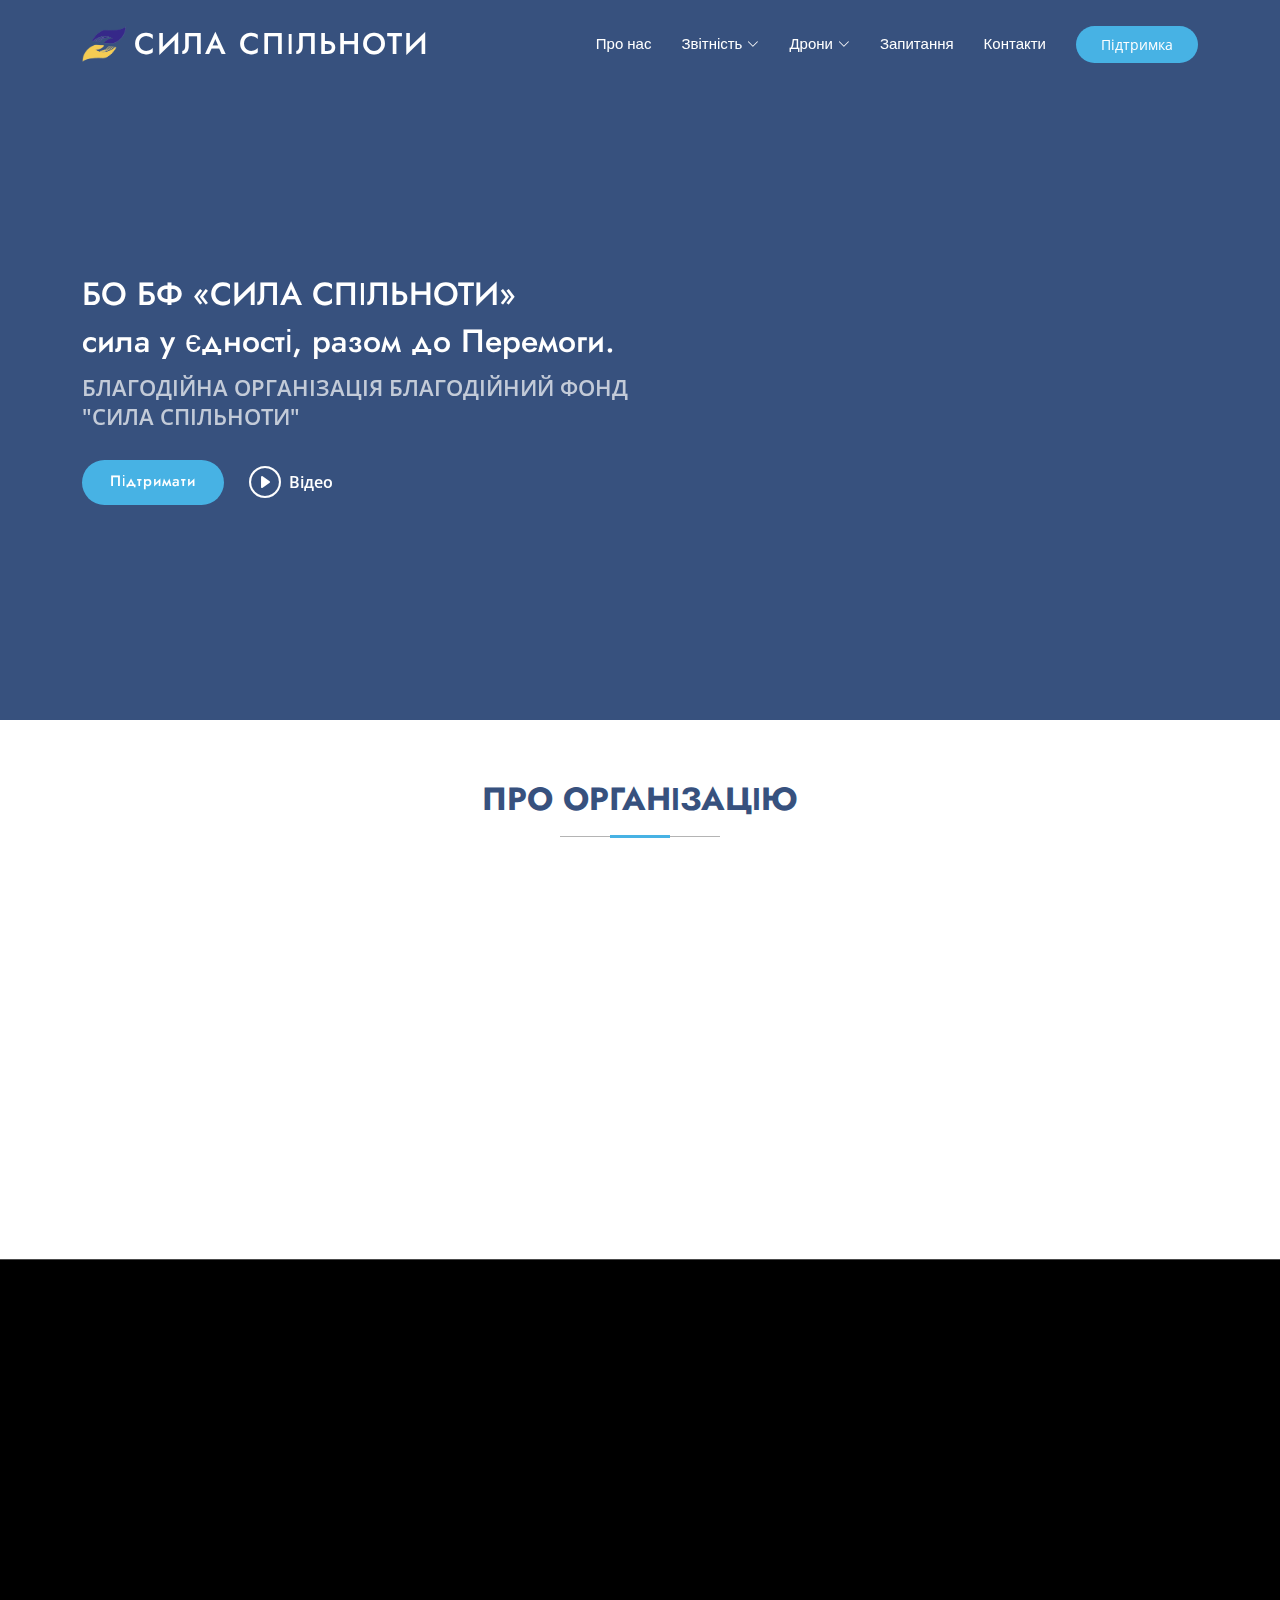
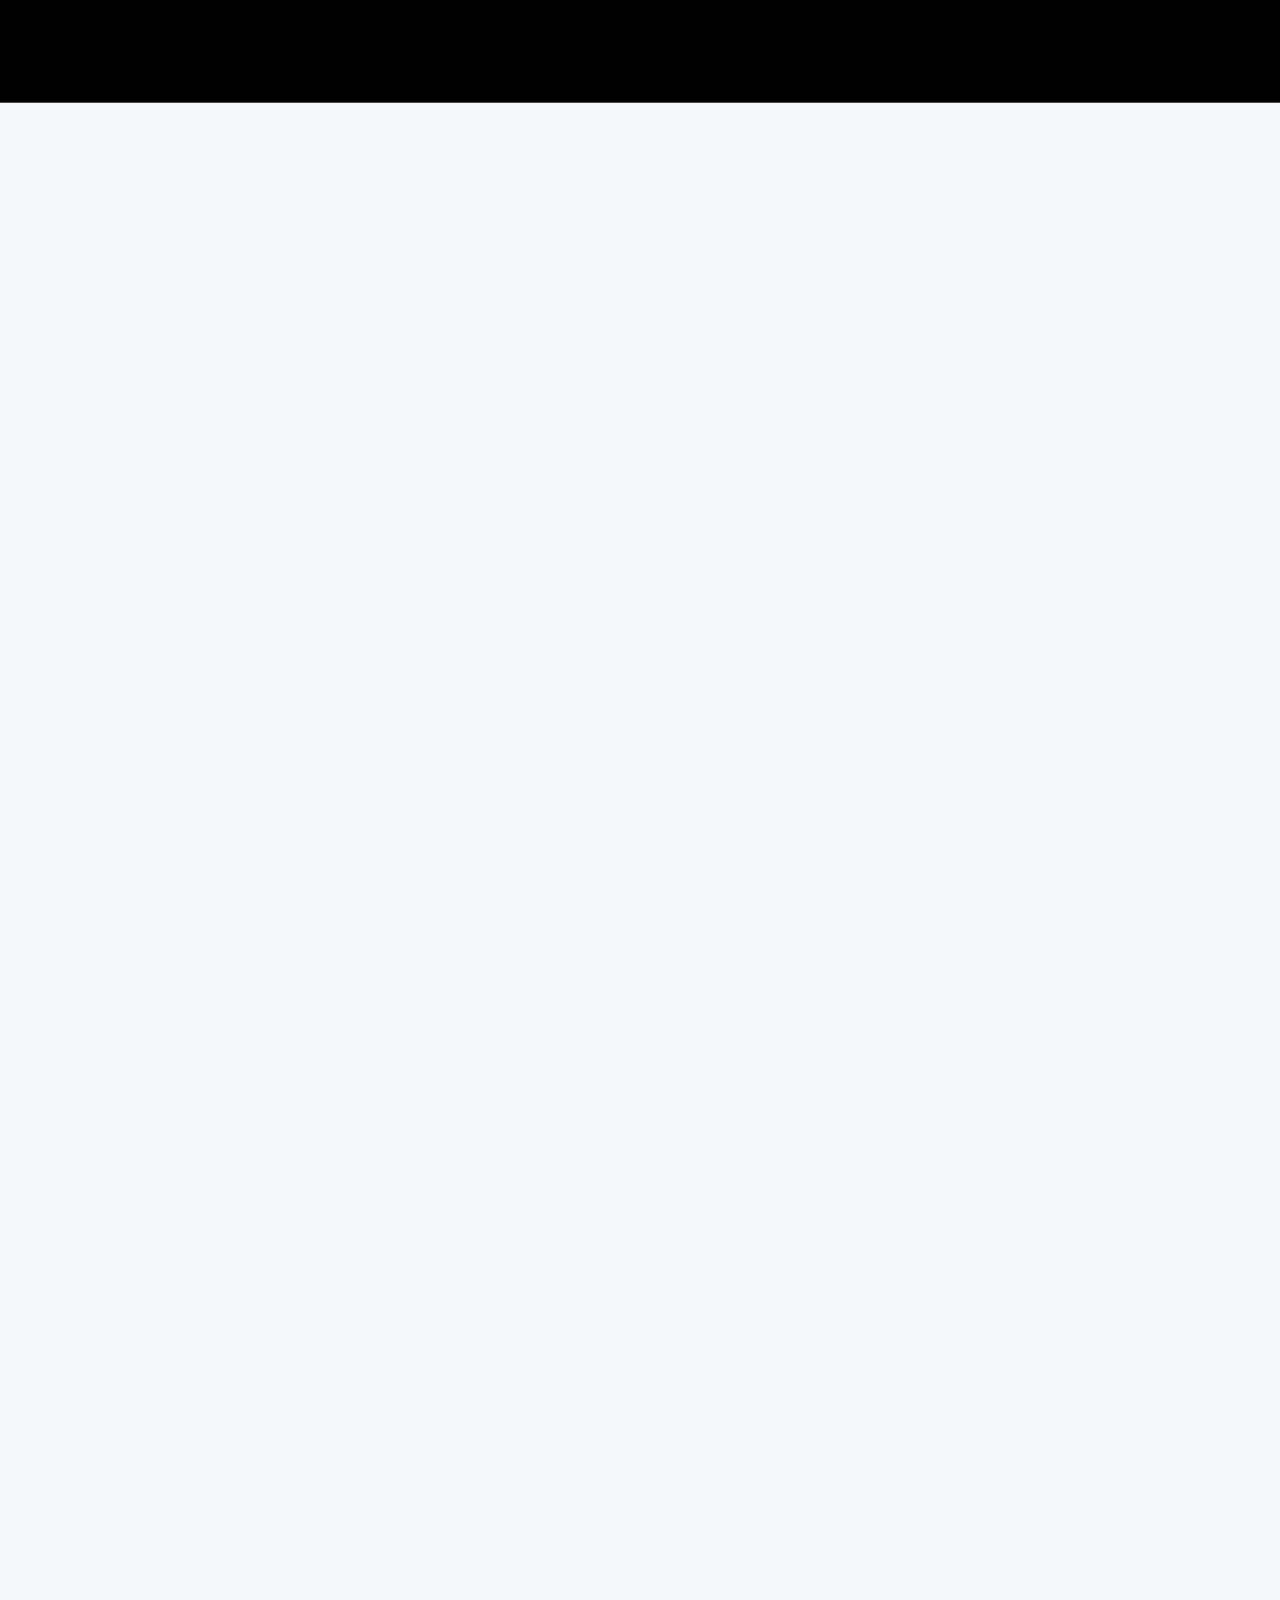
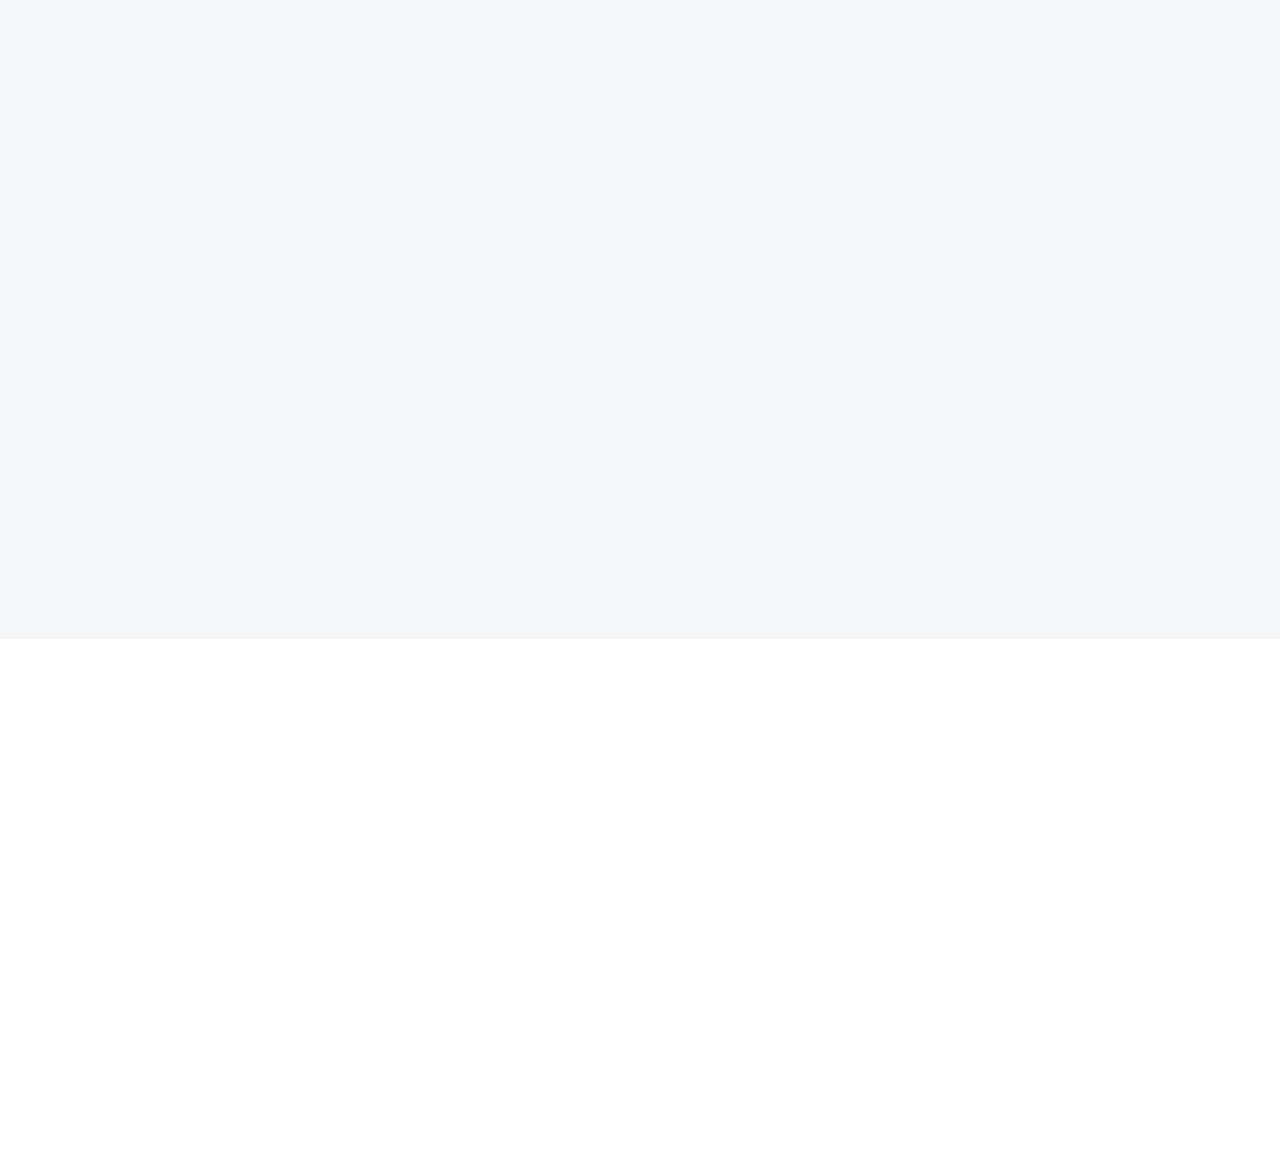
==== index.html @ bed03870 "drone pages" ====
<!DOCTYPE html>
<html lang="en">

<head>
    <meta charset="utf-8">
    <meta content="width=device-width, initial-scale=1.0" name="viewport">
    <title>СИЛА СПІЛЬНОТИ</title>

    <!-- Fonts -->
    <link href="https://fonts.googleapis.com" rel="preconnect">
    <link href="https://fonts.gstatic.com" rel="preconnect" crossorigin>
    <link
        href="https://fonts.googleapis.com/css2?family=Open+Sans:ital,wght@0,300;0,400;0,500;0,600;0,700;0,800;1,300;1,400;1,500;1,600;1,700;1,800&family=Poppins:ital,wght@0,100;0,200;0,300;0,400;0,500;0,600;0,700;0,800;0,900;1,100;1,200;1,300;1,400;1,500;1,600;1,700;1,800;1,900&family=Jost:ital,wght@0,100;0,200;0,300;0,400;0,500;0,600;0,700;0,800;0,900;1,100;1,200;1,300;1,400;1,500;1,600;1,700;1,800;1,900&display=swap"
        rel="stylesheet">

    <!-- Vendor CSS Files -->
    <link href="assets/vendor/bootstrap/css/bootstrap.min.css" rel="stylesheet">
    <link href="assets/vendor/bootstrap-icons/bootstrap-icons.css" rel="stylesheet">
    <link href="assets/vendor/aos/aos.css" rel="stylesheet">
    <link href="assets/vendor/glightbox/css/glightbox.min.css" rel="stylesheet">
    <link href="assets/vendor/swiper/swiper-bundle.min.css" rel="stylesheet">

    <!-- Main CSS File -->
    <link href="assets/css/main.css" rel="stylesheet">
</head>



<body class="index-page">

    <header id="header" class="header d-flex align-items-center fixed-top">
        <div class="container-fluid container-xl position-relative d-flex align-items-center">

            <a href="index.html" class="logo d-flex align-items-center me-auto">
                <img src="assets/img/logo2.png" alt="">
                <h1 class="sitename">СИЛА СПІЛЬНОТИ</h1>
            </a>

            <!-- Main menu -->
            <nav id="navmenu" class="navmenu">
                <ul>
                    <li><a href="/#about">Про нас</a></li>
                    <li class="dropdown"><a href="#"><span>Звітність</span> <i
                                class="bi bi-chevron-down toggle-dropdown"></i></a>
                        <ul>
                            <li><a href="/#report">Звіти</a></li>
                            <li><a href="/">Відгуки</a></li>
                            <li><a href="/">Новини</a></li>
                        </ul>
                    </li>
                    <li class="dropdown"><a href=""><span>Дрони</span> <i
                                class="bi bi-chevron-down toggle-dropdown"></i></a>
                        <ul>
                            <li><a href="/#products">Дрони</a></li>
                            <li><a href="/#services">Додаткові опції</a></li>
                            <li><a href="/">Розробки</a></li>
                            <li><a href="/">Компоненти</a></li>
                        </ul>
                    </li>
                    <li><a href="#faq-2">Запитання</a></li>
                    <li><a href="#contact">Контакти</a></li>
                </ul>
                <i class="mobile-nav-toggle d-xl-none bi bi-list"></i>
            </nav>

            <a class="btn-getstarted" href="/">Підтримка</a>
        </div>
    </header>

    <!-- Hero Section -->
    <section id="hero" class="hero section">

        <div class="container">
            <div class="row gy-4">
                <div class="col-lg-6 order-2 order-lg-1 d-flex flex-column justify-content-center" data-aos="zoom-out">
                    <h2>БО БФ «СИЛА СПІЛЬНОТИ» </h2>
                    <h2> сила у єдності, разом до Перемоги.</h2>
                    <p>БЛАГОДІЙНА ОРГАНІЗАЦІЯ БЛАГОДІЙНИЙ ФОНД "СИЛА СПІЛЬНОТИ"</p>
                    <div class="d-flex">
                        <a href="#about" class="btn-get-started">Підтримати</a>
                        <a href="https://www.youtube.com/watch?v=LXb3EKWsInQ"
                            class="glightbox btn-watch-video d-flex align-items-center"><i
                                class="bi bi-play-circle"></i><span>Відео</span></a>
                    </div>
                </div>
                <div class="col-lg-6 order-1 order-lg-2 hero-img" data-aos="zoom-out" data-aos-delay="200">
                    <img src="assets/img/drone-hero.png" class="img-fluid animated" alt="">
                </div>
            </div>
        </div>

    </section><!-- /Hero Section -->

    <!-- About Section -->
    <section id="about" class="about section">

        <!-- Section Title -->
        <div class="container section-title" data-aos="fade-up">
            <h2>Про Організацію</h2>
        </div><!-- End Section Title -->

        <div class="container">

            <div class="row gy-4">

                <div class="col-lg-6 content" data-aos="fade-up" data-aos-delay="100">
                    <p>
                        БЛАГОДІЙНА ОРГАНІЗАЦІЯ БЛАГОДІЙНИЙ ФОНД "СИЛА СПІЛЬНОТИ" заснований з метою
                        надання допомоги Збройним Силам України, іншим військовим формуванням,
                        правоохоронним (спеціальним) органам, органам цивільного захисту, добровольчим
                        формуванням територіальних громад, іншим особам, які забезпечують національну
                        безпеку і оборону, відсіч і стримування збройної агресії.
                    </p>
                    <ul>
                        <li><i class="bi bi-check2-circle"></i> <span>Сучасне та перевірене оснащення.</span></li>
                        <li><i class="bi bi-check2-circle"></i> <span>Нові розробки з урахуванням побажань
                                користувачів.</span></li>
                        <li><i class="bi bi-check2-circle"></i> <span>Підтримка в налаштуванні та супровід
                                продуктів.</span></li>
                    </ul>
                </div>

                <div class="col-lg-6" data-aos="fade-up" data-aos-delay="200">
                    <p>Місія фонду полягає в тому, щоб надавати необхідну підтримку воїнам
                        Збройних Сил України, забезпечувати військових дронами та іншим необхідним
                        обладнанням для створення переваги над окупантами та збереження життів наших воїнів,
                        адже саме FPV-дрони допомагають нашим військовим здійснювати розвідувальні дії,
                        коригувати артилерію та знищувати ворожу техніку. В сучасних реаліях у військових
                        є гостра потреба у FPV дронах-камікадзе із хорошою вантажопідйомністю та
                        стабільною передачею відеосигналу та сигналу керування. </p>
                    <a href="/documents.html" class="read-more"><span>Дізнатись більше</span><i class="bi bi-arrow-right"></i></a>
                </div>

            </div>

        </div>

    </section><!-- /About Section -->

    <!-- Call To Action Section -->
    <section id="report" class="call-to-action section">
        <img src="assets/img/report-bg.jpg" alt="">

        <div class="container">
            <div class="row" data-aos="zoom-in" data-aos-delay="100">
                <div class="col-xl-9 text-center text-xl-start">
                    <h3>Звітність по діяльності </h3>
                    <p>Передано <strong>540</strong> дронів типу 7дюймів</p>
                    <p>Передано <strong>100</strong> дронів типу 8дюймів</p>
                    <p>Передано <strong>50</strong> дронів типу 10дюймів</p>

                    <h3>Виробнича потужність: <strong>1000</strong> дронів на місяць </h3>
                </div>
                <div class="col-xl-3 cta-btn-container text-center">
                    <a class="cta-btn align-middle" href="/">Долучитися</a>
                </div>
            </div>

        </div>

    </section><!-- /Call To Action Section -->

    <!-- Pricing Section -->
    <section id="products" class="pricing section">

        <!-- Section Title -->
        <div class="container section-title" data-aos="fade-up">
            <h2>Продукти</h2>
            <h3>Дрони камікадзе</h3>
        </div><!-- End Section Title -->

        <div class="container">

            <div class="row gy-4">

                <div class="col-lg-4" data-aos="zoom-in" data-aos-delay="100">
                    <div class="pricing-item">
                        <h3>Камік7</h3>
                        <img src="assets/img/drone/drone1.png" class="img-fluid animated" alt="">
                        <ul>
                            <li><i class="bi bi-check"></i> <span>1.4кг корисного навантаження</span></li>
                        </ul>
                        <a href="7inch.html" class="buy-btn">Детальніше</a>
                    </div>
                </div><!-- End Pricing Item -->

                <div class="col-lg-4" data-aos="zoom-in" data-aos-delay="200">
                    <div class="pricing-item">
                        <h3>Камік8</h3>
                        <img src="assets/img/drone/drone2.png" class="img-fluid animated" alt="">
                        <ul>
                            <li><i class="bi bi-check"></i> <span>2кг корисного навантаження</span></li>
                        </ul>
                        <a href="#" class="buy-btn">Детальніше</a>
                    </div>
                </div><!-- End Pricing Item -->

                <div class="col-lg-4" data-aos="zoom-in" data-aos-delay="300">
                    <div class="pricing-item">
                        <h3>Камік10</h3>
                        <img src="assets/img/drone/drone1.png" class="img-fluid animated" alt="">
                        <ul>
                            <li><i class="bi bi-check"></i> <span>2.4кг корисного навантаження</span></li>
                        </ul>
                        <a href="10inch.html" class="buy-btn">Детальніше</a>
                    </div>
                </div><!-- End Pricing Item -->

            </div>

        </div>

    </section><!-- /Pricing Section -->

    <!-- Services Section -->
    <section id="services" class="services section">

        <!-- Section Title -->
        <div class="container section-title" data-aos="fade-up">
            <h2>Додаткові опції</h2>
            <p>Гнучка доукомплектація продуктів </p>
        </div><!-- End Section Title -->

        <div class="container">

            <div class="row gy-4">

                <div class="col-xl-3 col-md-6 d-flex" data-aos="fade-up" data-aos-delay="100">
                    <div class="service-item position-relative">
                        <div class="icon"><i class="bi bi-activity icon"></i></div>
                        <h4>
                            <p>Змінна частота передавача</p>
                        </h4>
                        <p>Прошивка передавачів керування для роботи в нестандартному діапазоні частот.</p>
                    </div>
                </div><!-- End Service Item -->

                <div class="col-xl-3 col-md-6 d-flex" data-aos="fade-up" data-aos-delay="200">
                    <div class="service-item position-relative">
                        <div class="icon"><i class="bi bi-crosshair icon"></i></div>
                        <h4>
                            <p>Автоматичне донаведення до цілі</p>
                        </h4>
                        <p>Доукомплектація будь-якого дрона додатковими платами обробки відео та керування з алгоритмом
                            дольоту.</p>
                    </div>
                </div><!-- End Service Item -->

                <div class="col-xl-3 col-md-6 d-flex" data-aos="fade-up" data-aos-delay="300">
                    <div class="service-item position-relative">
                        <div class="icon"><i class="bi bi-plug icon"></i></div>
                        <h4>
                            <p>Швидка система кріплення </p>
                        </h4>
                        <p>Виконані з 3D друку кріплення на дрон та вантаж, що швидко з'єднуються між собою.</p>
                    </div>
                </div><!-- End Service Item -->

                <div class="col-xl-3 col-md-6 d-flex" data-aos="fade-up" data-aos-delay="400">
                    <div class="service-item position-relative">
                        <div class="icon"><i class="bi bi-broadcast icon"></i></div>
                        <h4>
                            <p>Сертифікована плата для детонації</p>
                        </h4>
                        <p>Плата перевіреного виробника, що сумісна з дроном. Підтримує як дистанційний, так і
                            інерційний варіанти активації.</p>
                    </div>
                </div><!-- End Service Item -->

            </div>

        </div>

    </section><!-- /Services Section -->


    <!-- Faq 2 Section -->
    <section id="faq-2" class="faq-2 section">

        <!-- Section Title -->
        <div class="container section-title" data-aos="fade-up">
            <h2>Часті запитання</h2>

        </div><!-- End Section Title -->

        <div class="container">

            <div class="row justify-content-center">

                <div class="col-lg-10">

                    <div class="faq-container">

                        <div class="faq-item faq-active" data-aos="fade-up" data-aos-delay="200">
                            <i class="faq-icon bi bi-question-circle"></i>
                            <h3>Як працює фонд?</h3>
                            <div class="faq-content">
                                <p>Feugiat pretium nibh ipsum consequat. Tempus iaculis urna id volutpat lacus laoreet
                                    non curabitur gravida. Venenatis lectus magna fringilla urna porttitor rhoncus dolor
                                    purus non.</p>
                            </div>
                            <i class="faq-toggle bi bi-chevron-right"></i>
                        </div><!-- End Faq item-->

                        <div class="faq-item" data-aos="fade-up" data-aos-delay="300">
                            <i class="faq-icon bi bi-question-circle"></i>
                            <h3>Як вироби потрапляють в підрозділи?</h3>
                            <div class="faq-content">
                                <p>Dolor sit amet consectetur adipiscing elit pellentesque habitant morbi. Id interdum
                                    velit laoreet id donec ultrices. Fringilla phasellus faucibus scelerisque eleifend
                                    donec pretium. Est pellentesque elit ullamcorper dignissim. Mauris ultrices eros in
                                    cursus turpis massa tincidunt dui.</p>
                            </div>
                            <i class="faq-toggle bi bi-chevron-right"></i>
                        </div><!-- End Faq item-->

                        <div class="faq-item" data-aos="fade-up" data-aos-delay="400">
                            <i class="faq-icon bi bi-question-circle"></i>
                            <h3>Як стати партнером?</h3>
                            <div class="faq-content">
                                <p>Eleifend mi in nulla posuere sollicitudin aliquam ultrices sagittis orci. Faucibus
                                    pulvinar elementum integer enim. Sem nulla pharetra diam sit amet nisl suscipit.
                                    Rutrum tellus pellentesque eu tincidunt. Lectus urna duis convallis convallis
                                    tellus. Urna molestie at elementum eu facilisis sed odio morbi quis</p>
                            </div>
                            <i class="faq-toggle bi bi-chevron-right"></i>
                        </div><!-- End Faq item-->

                        <div class="faq-item" data-aos="fade-up" data-aos-delay="500">
                            <i class="faq-icon bi bi-question-circle"></i>
                            <h3>Які виробничі потужності?</h3>
                            <div class="faq-content">
                                <p>Dolor sit amet consectetur adipiscing elit pellentesque habitant morbi. Id interdum
                                    velit laoreet id donec ultrices. Fringilla phasellus faucibus scelerisque eleifend
                                    donec pretium. Est pellentesque elit ullamcorper dignissim. Mauris ultrices eros in
                                    cursus turpis massa tincidunt dui.</p>
                            </div>
                            <i class="faq-toggle bi bi-chevron-right"></i>
                        </div><!-- End Faq item-->



                    </div>

                </div>

            </div>

        </div>

    </section><!-- /Faq 2 Section -->

    <!-- Contact Section -->
    <section id="contact" class="contact section">

        <!-- Section Title -->
        <div class="container section-title" data-aos="fade-up">
            <h2>Контакти</h2>
            <h5>Для зв'язку зручним для вас способом</h5>
        </div><!-- End Section Title -->

        <div class="container" data-aos="fade-up" data-aos-delay="100">

            <div class="row gy-4">

                <div class="col-lg-5">
                    <div class="info-wrap">
                        <div class="info-item d-flex" data-aos="fade-up" data-aos-delay="300">
                            <i class="bi bi-telephone flex-shrink-0"></i>
                            <div>
                                <h3>Контактний телефон</h3>
                                <p>+1 5589 55488 55</p>
                            </div>
                        </div><!-- End Info Item -->

                        <div class="info-item d-flex" data-aos="fade-up" data-aos-delay="400">
                            <i class="bi bi-envelope flex-shrink-0"></i>
                            <div>
                                <h3>Електронна пошта</h3>
                                <p>info@example.com</p>
                            </div>
                        </div><!-- End Info Item -->
                    </div>
                </div>

                <div class="col-lg-7">
                    <div class="info-wrap">
                        <h4>В соц мережах</h4>
                        <p>Більше новин тут:</p>
                        <div class="social-links d-flex">
                            <a href=""><i class="bi bi-twitter-x"></i></a>
                            <a href=""><i class="bi bi-facebook"></i></a>
                            <a href=""><i class="bi bi-instagram"></i></a>
                            <a href=""><i class="bi bi-linkedin"></i></a>
                        </div>
                    </div>
                </div>


            </div>

        </div>

    </section><!-- /Contact Section -->



    <!-- Scroll Top -->
    <a href="#" id="scroll-top" class="scroll-top d-flex align-items-center justify-content-center"><i
            class="bi bi-arrow-up-short"></i></a>

    <!-- Preloader -->
    <div id="preloader"></div>

    <!-- Vendor JS Files -->
    <script src="assets/vendor/bootstrap/js/bootstrap.bundle.min.js"></script>
    <script src="assets/vendor/php-email-form/validate.js"></script>
    <script src="assets/vendor/aos/aos.js"></script>
    <script src="assets/vendor/glightbox/js/glightbox.min.js"></script>
    <script src="assets/vendor/swiper/swiper-bundle.min.js"></script>
    <script src="assets/vendor/waypoints/noframework.waypoints.js"></script>
    <script src="assets/vendor/imagesloaded/imagesloaded.pkgd.min.js"></script>
    <script src="assets/vendor/isotope-layout/isotope.pkgd.min.js"></script>

    <!-- Main JS File -->
    <script src="assets/js/main.js"></script>
</body>

</html>
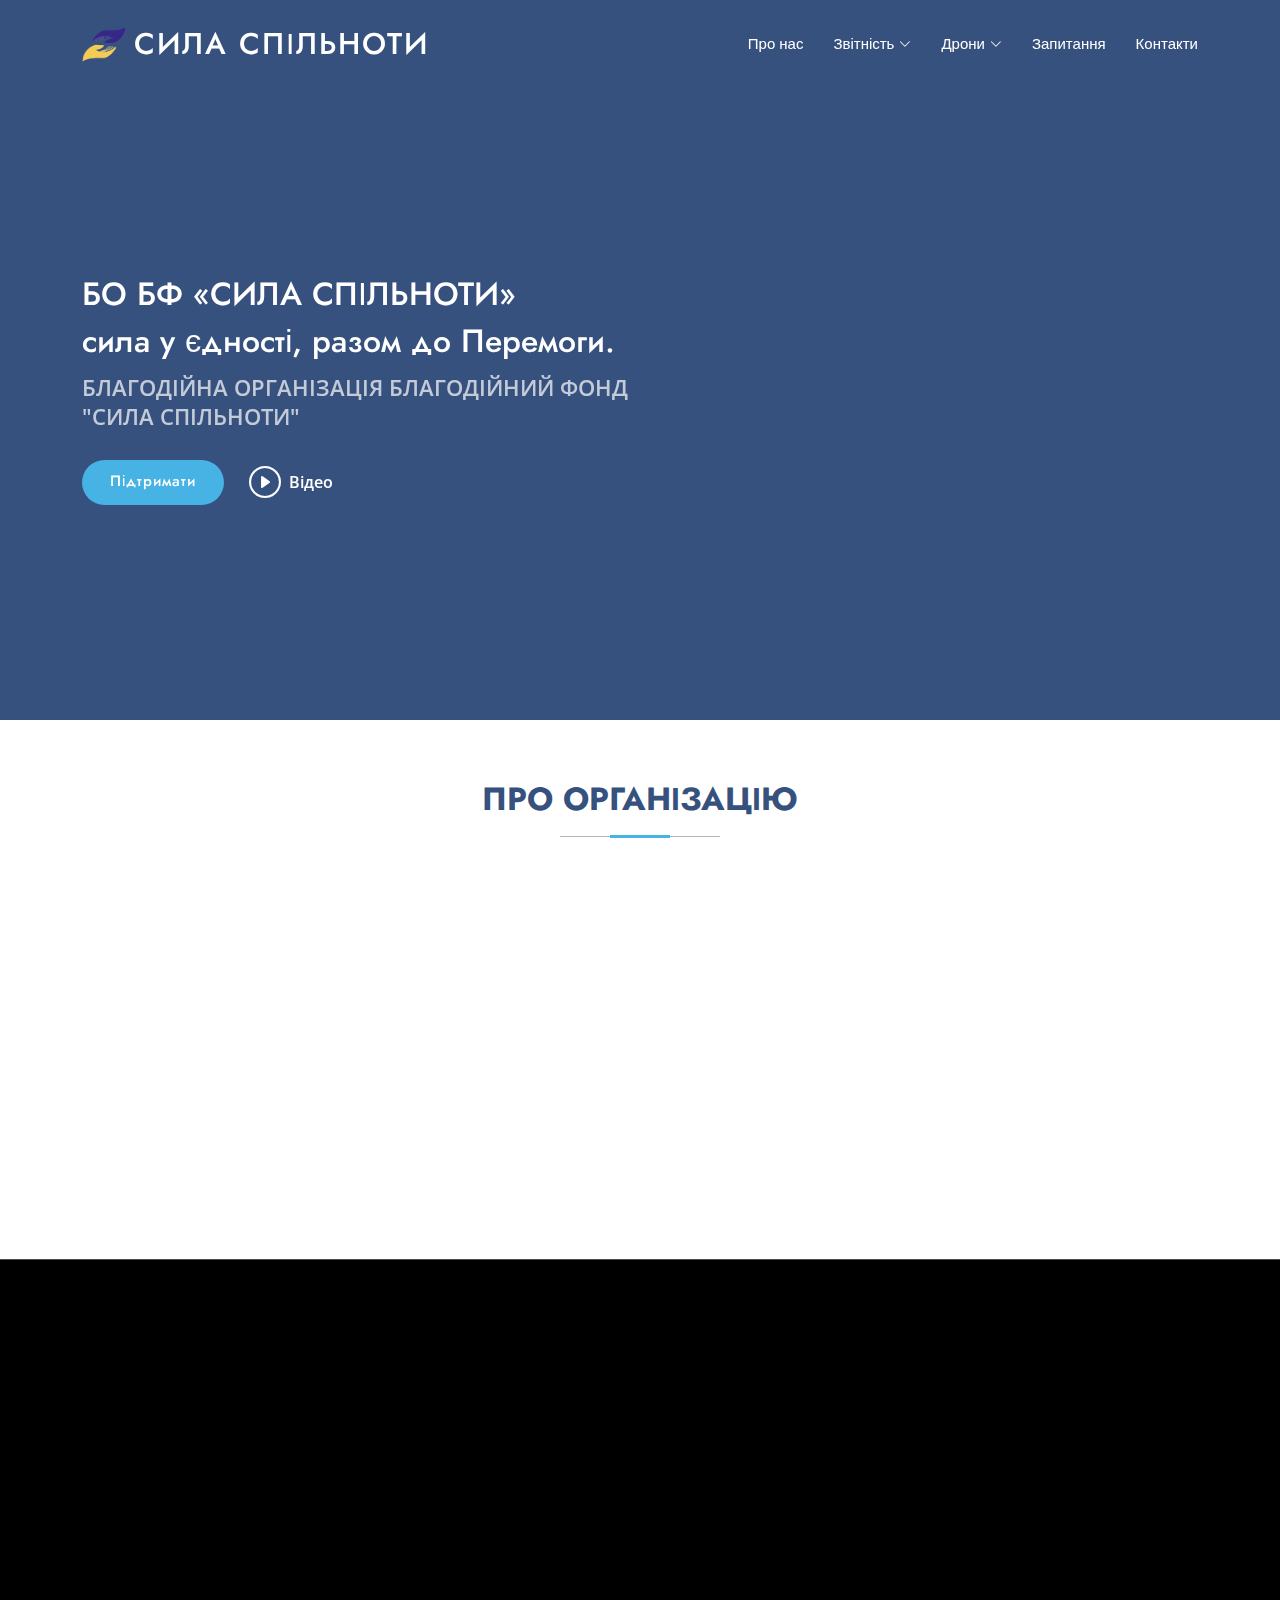
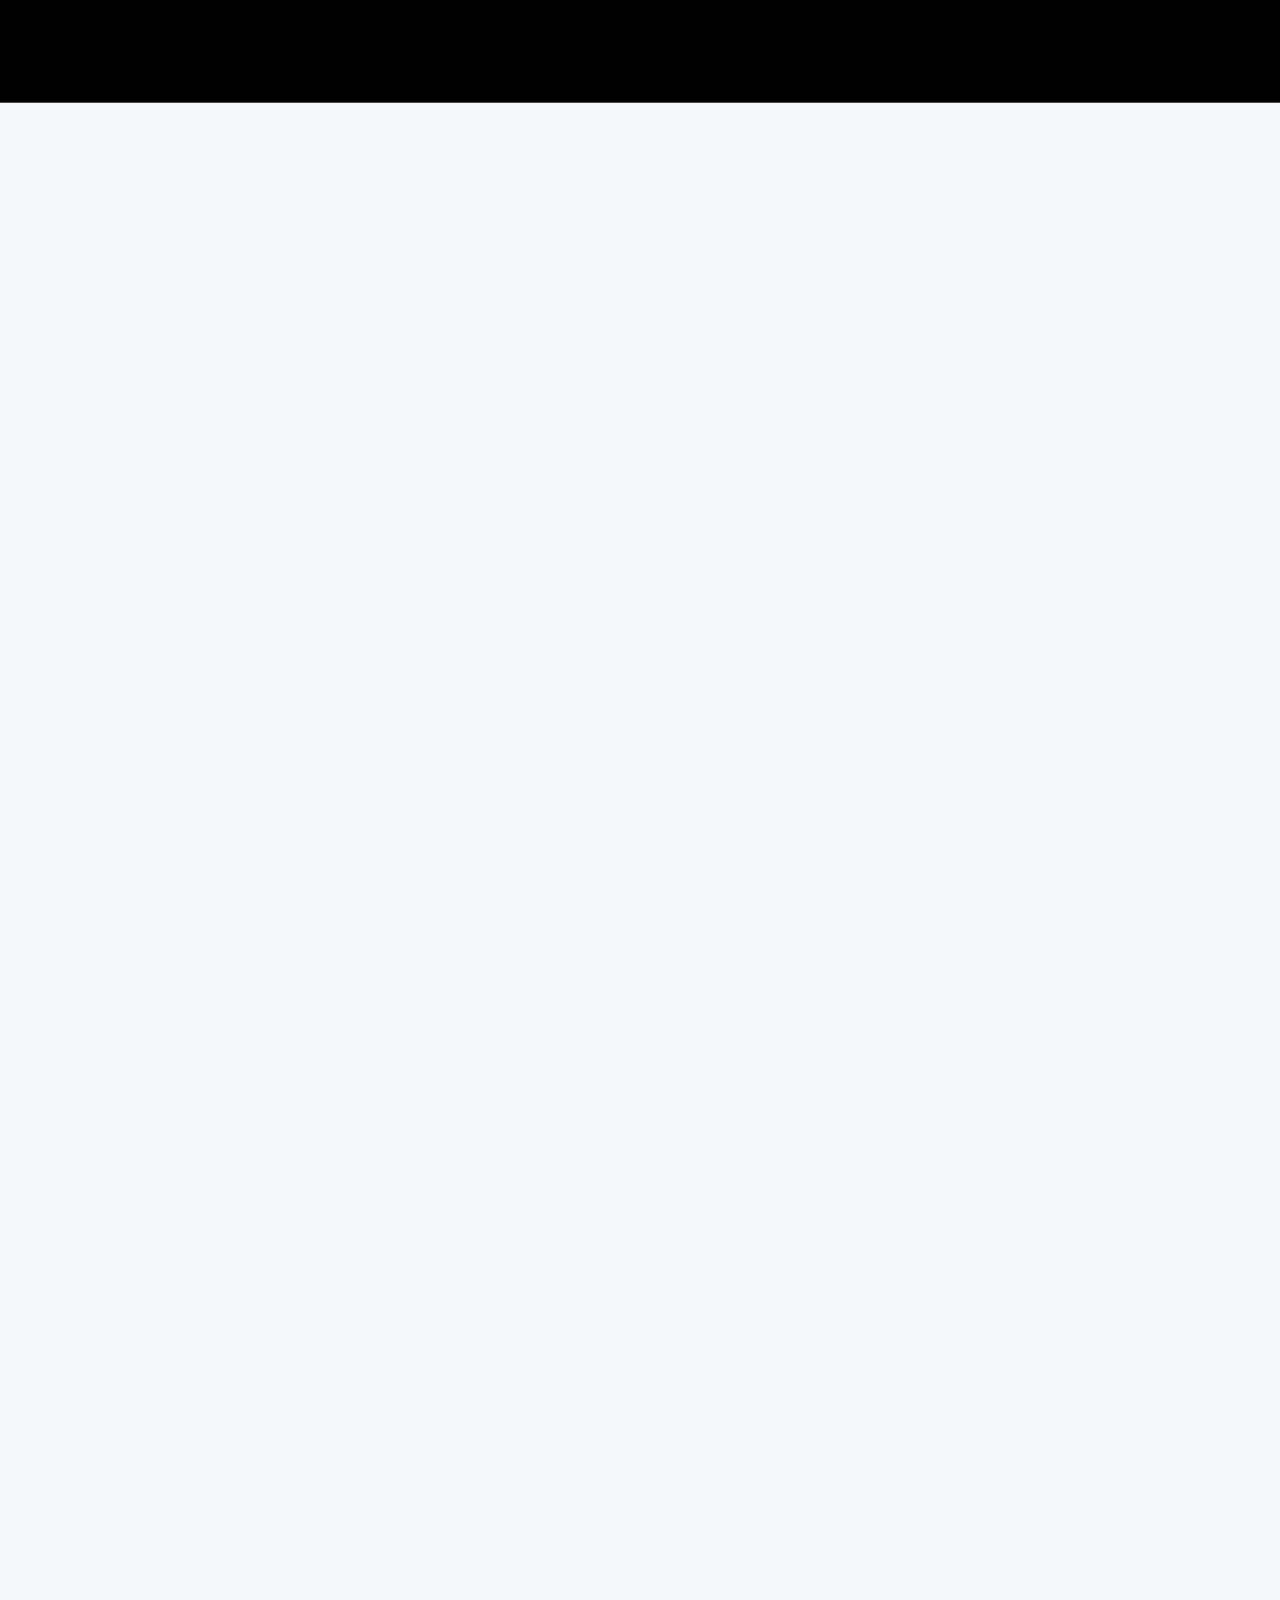
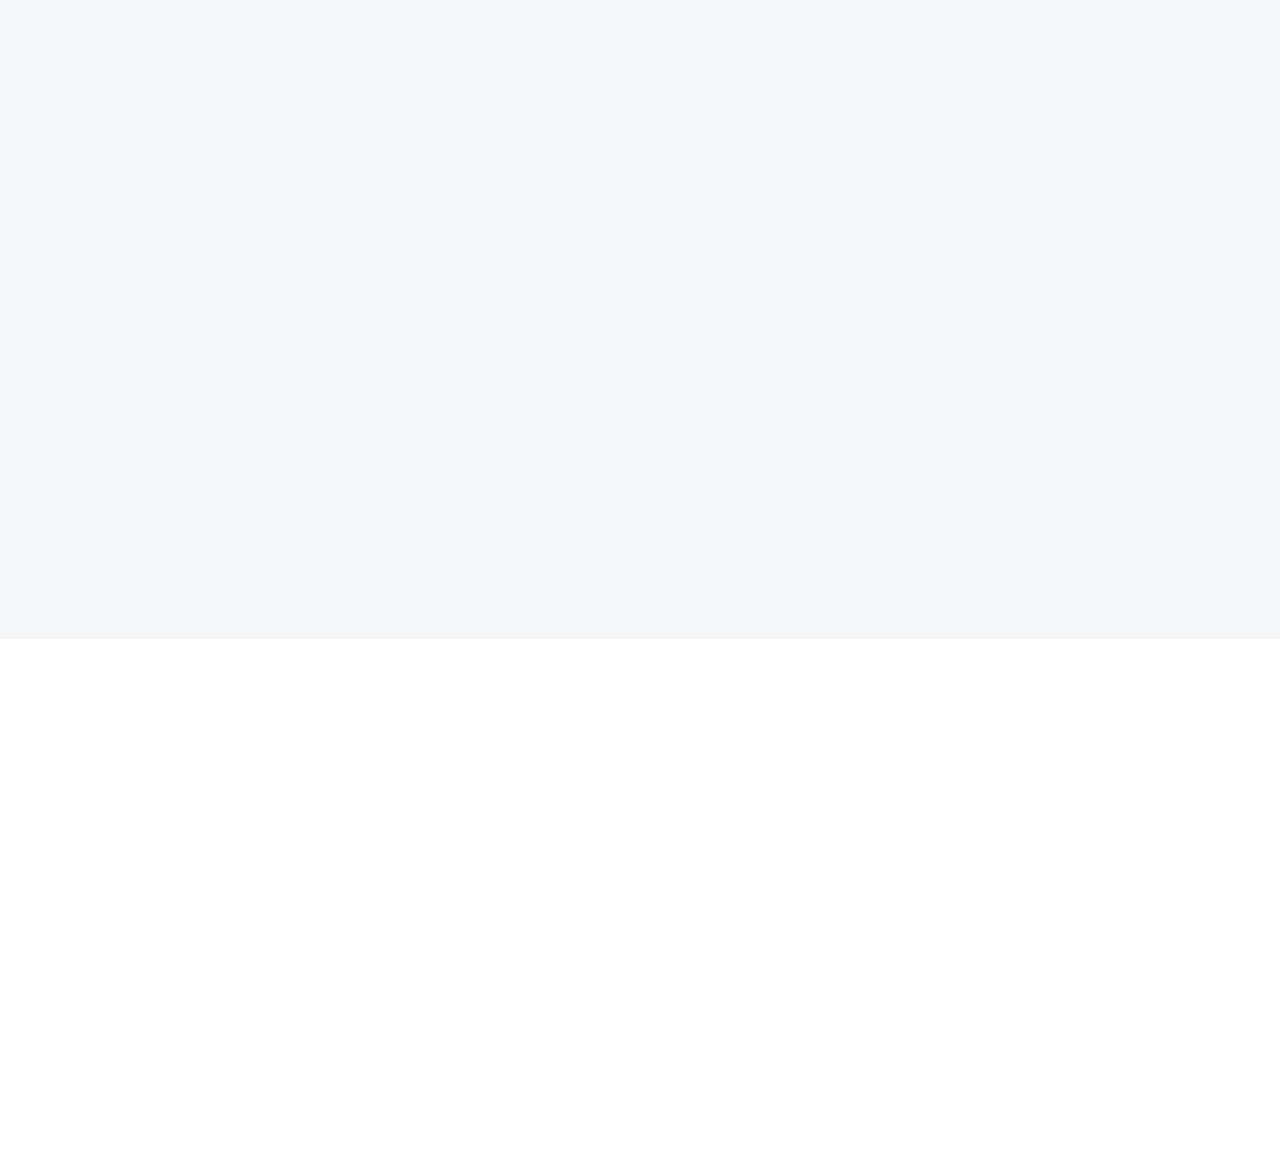
==== commit 9d9b74f7: "fixes" ====
--- a/index.html
+++ b/index.html
@@ -6,6 +6,8 @@
     <meta content="width=device-width, initial-scale=1.0" name="viewport">
     <title>СИЛА СПІЛЬНОТИ</title>
 
+    <!-- Favicons -->
+    <link href="assets/img/favicon.png" rel="icon">
     <!-- Fonts -->
     <link href="https://fonts.googleapis.com" rel="preconnect">
     <link href="https://fonts.gstatic.com" rel="preconnect" crossorigin>
@@ -31,7 +33,7 @@
     <header id="header" class="header d-flex align-items-center fixed-top">
         <div class="container-fluid container-xl position-relative d-flex align-items-center">
 
-            <a href="index.html" class="logo d-flex align-items-center me-auto">
+            <a href="/kamika" class="logo d-flex align-items-center me-auto">
                 <img src="assets/img/logo2.png" alt="">
                 <h1 class="sitename">СИЛА СПІЛЬНОТИ</h1>
             </a>
@@ -39,31 +41,31 @@
             <!-- Main menu -->
             <nav id="navmenu" class="navmenu">
                 <ul>
-                    <li><a href="/#about">Про нас</a></li>
+                    <li><a href="/kamika/#about">Про нас</a></li>
                     <li class="dropdown"><a href="#"><span>Звітність</span> <i
                                 class="bi bi-chevron-down toggle-dropdown"></i></a>
                         <ul>
-                            <li><a href="/#report">Звіти</a></li>
-                            <li><a href="/">Відгуки</a></li>
-                            <li><a href="/">Новини</a></li>
+                            <li><a href="/kamika/#report">Звіти</a></li>
+                            <li><a href="#">Відгуки</a></li>
+                            <li><a href="#">Новини</a></li>
                         </ul>
                     </li>
-                    <li class="dropdown"><a href=""><span>Дрони</span> <i
+                    <li class="dropdown"><a href="#"><span>Дрони</span> <i
                                 class="bi bi-chevron-down toggle-dropdown"></i></a>
                         <ul>
-                            <li><a href="/#products">Дрони</a></li>
-                            <li><a href="/#services">Додаткові опції</a></li>
-                            <li><a href="/">Розробки</a></li>
-                            <li><a href="/">Компоненти</a></li>
+                            <li><a href="/kamika/#products">Дрони</a></li>
+                            <li><a href="/kamika/#services">Додаткові опції</a></li>
+                            <li><a href="#">Розробки</a></li>
+                            <li><a href="#">Компоненти</a></li>
                         </ul>
                     </li>
-                    <li><a href="#faq-2">Запитання</a></li>
-                    <li><a href="#contact">Контакти</a></li>
+                    <li><a href="/kamika/#faq-2">Запитання</a></li>
+                    <li><a href="/kamika/#contact">Контакти</a></li>
                 </ul>
                 <i class="mobile-nav-toggle d-xl-none bi bi-list"></i>
             </nav>
 
-            <a class="btn-getstarted" href="/">Підтримка</a>
+            <!-- <a class="btn-getstarted" href="/">Підтримка</a> -->
         </div>
     </header>
 
@@ -77,14 +79,14 @@
                     <h2> сила у єдності, разом до Перемоги.</h2>
                     <p>БЛАГОДІЙНА ОРГАНІЗАЦІЯ БЛАГОДІЙНИЙ ФОНД "СИЛА СПІЛЬНОТИ"</p>
                     <div class="d-flex">
-                        <a href="#about" class="btn-get-started">Підтримати</a>
+                        <a href="#" class="btn-get-started">Підтримати</a>
                         <a href="https://www.youtube.com/watch?v=LXb3EKWsInQ"
                             class="glightbox btn-watch-video d-flex align-items-center"><i
                                 class="bi bi-play-circle"></i><span>Відео</span></a>
                     </div>
                 </div>
                 <div class="col-lg-6 order-1 order-lg-2 hero-img" data-aos="zoom-out" data-aos-delay="200">
-                    <img src="assets/img/drone-hero.png" class="img-fluid animated" alt="">
+                    <img src="assets/img/dronehero.png" class="img-fluid animated" alt="">
                 </div>
             </div>
         </div>
@@ -128,7 +130,8 @@
                         коригувати артилерію та знищувати ворожу техніку. В сучасних реаліях у військових
                         є гостра потреба у FPV дронах-камікадзе із хорошою вантажопідйомністю та
                         стабільною передачею відеосигналу та сигналу керування. </p>
-                    <a href="/documents.html" class="read-more"><span>Дізнатись більше</span><i class="bi bi-arrow-right"></i></a>
+                    <a href="/kamika/documents.html" class="read-more"><span>Дізнатись більше</span><i
+                            class="bi bi-arrow-right"></i></a>
                 </div>
 
             </div>
@@ -152,7 +155,7 @@
                     <h3>Виробнича потужність: <strong>1000</strong> дронів на місяць </h3>
                 </div>
                 <div class="col-xl-3 cta-btn-container text-center">
-                    <a class="cta-btn align-middle" href="/">Долучитися</a>
+                    <a class="cta-btn align-middle" href="#">Долучитися</a>
                 </div>
             </div>
 
@@ -180,7 +183,7 @@
                         <ul>
                             <li><i class="bi bi-check"></i> <span>1.4кг корисного навантаження</span></li>
                         </ul>
-                        <a href="7inch.html" class="buy-btn">Детальніше</a>
+                        <a href="/kamika/7inch.html" class="buy-btn">Детальніше</a>
                     </div>
                 </div><!-- End Pricing Item -->
 
@@ -202,7 +205,7 @@
                         <ul>
                             <li><i class="bi bi-check"></i> <span>2.4кг корисного навантаження</span></li>
                         </ul>
-                        <a href="10inch.html" class="buy-btn">Детальніше</a>
+                        <a href="/kamika/10inch.html" class="buy-btn">Детальніше</a>
                     </div>
                 </div><!-- End Pricing Item -->
 
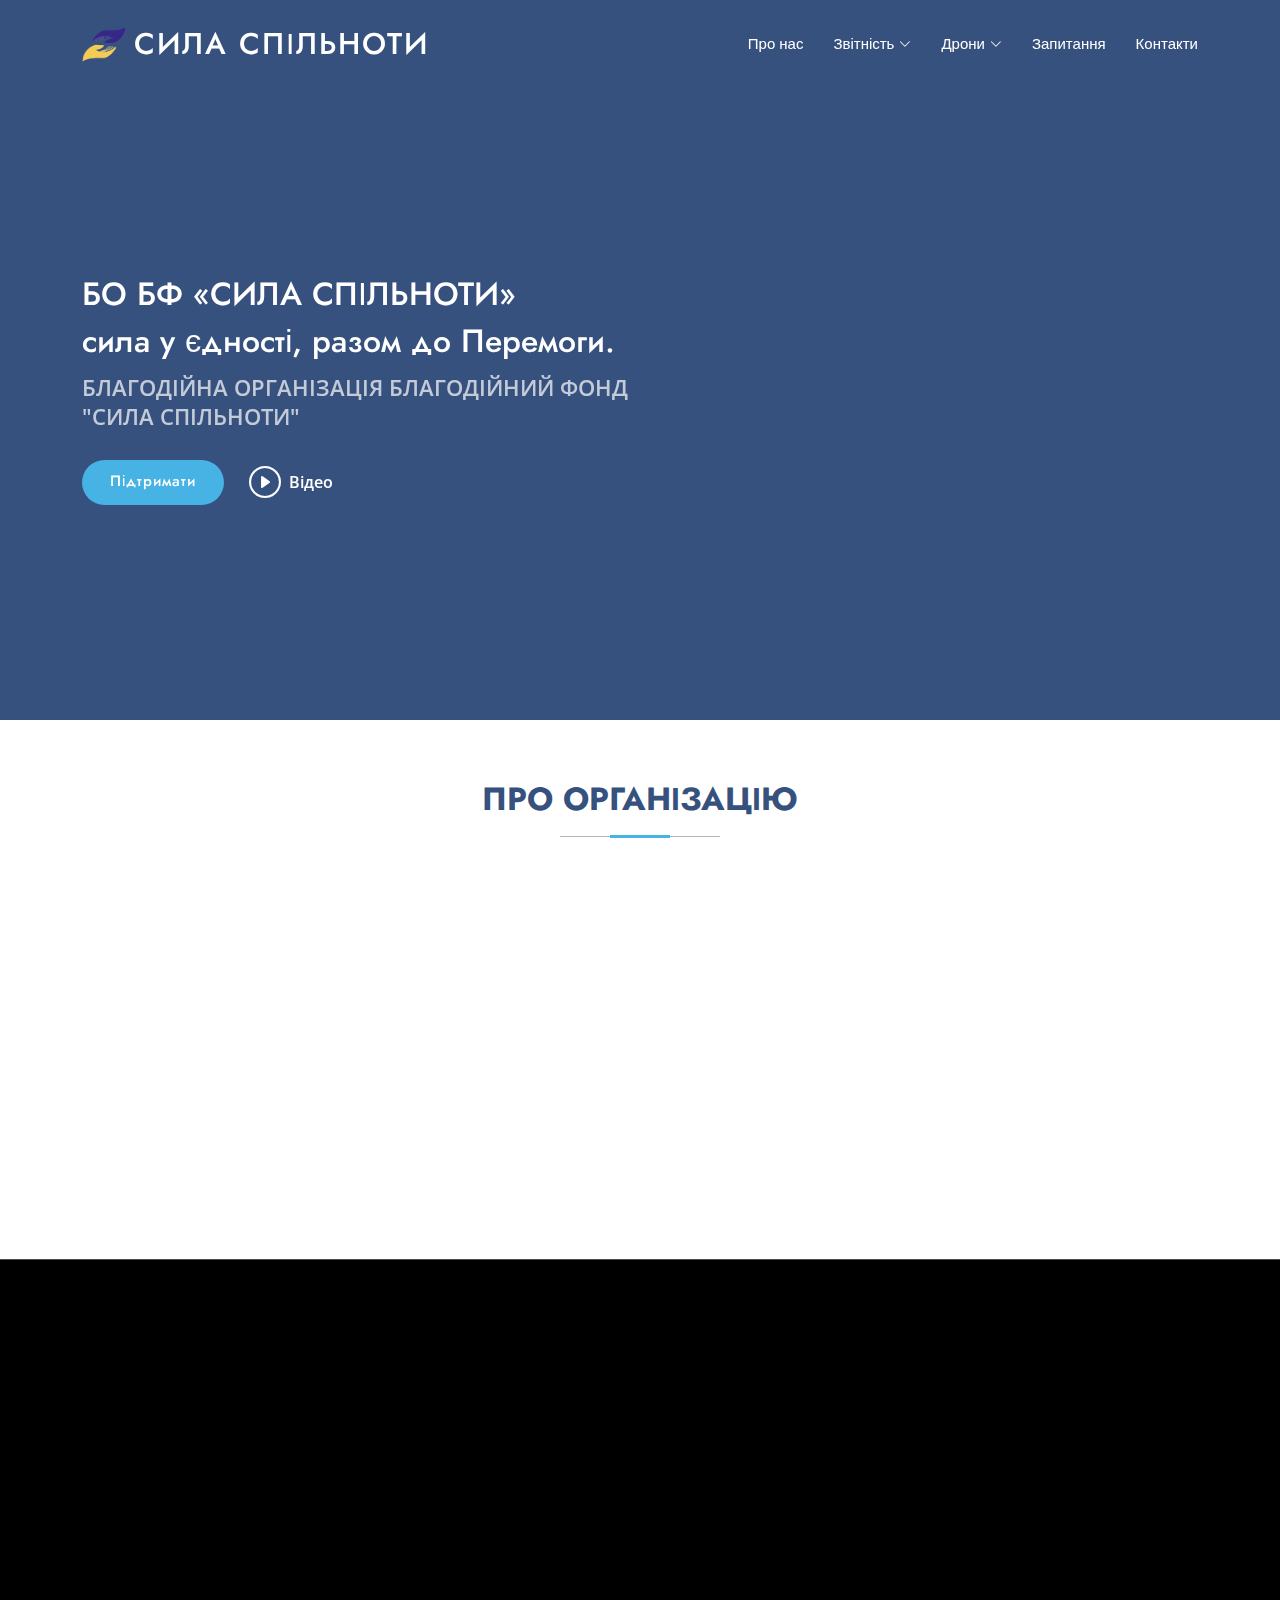
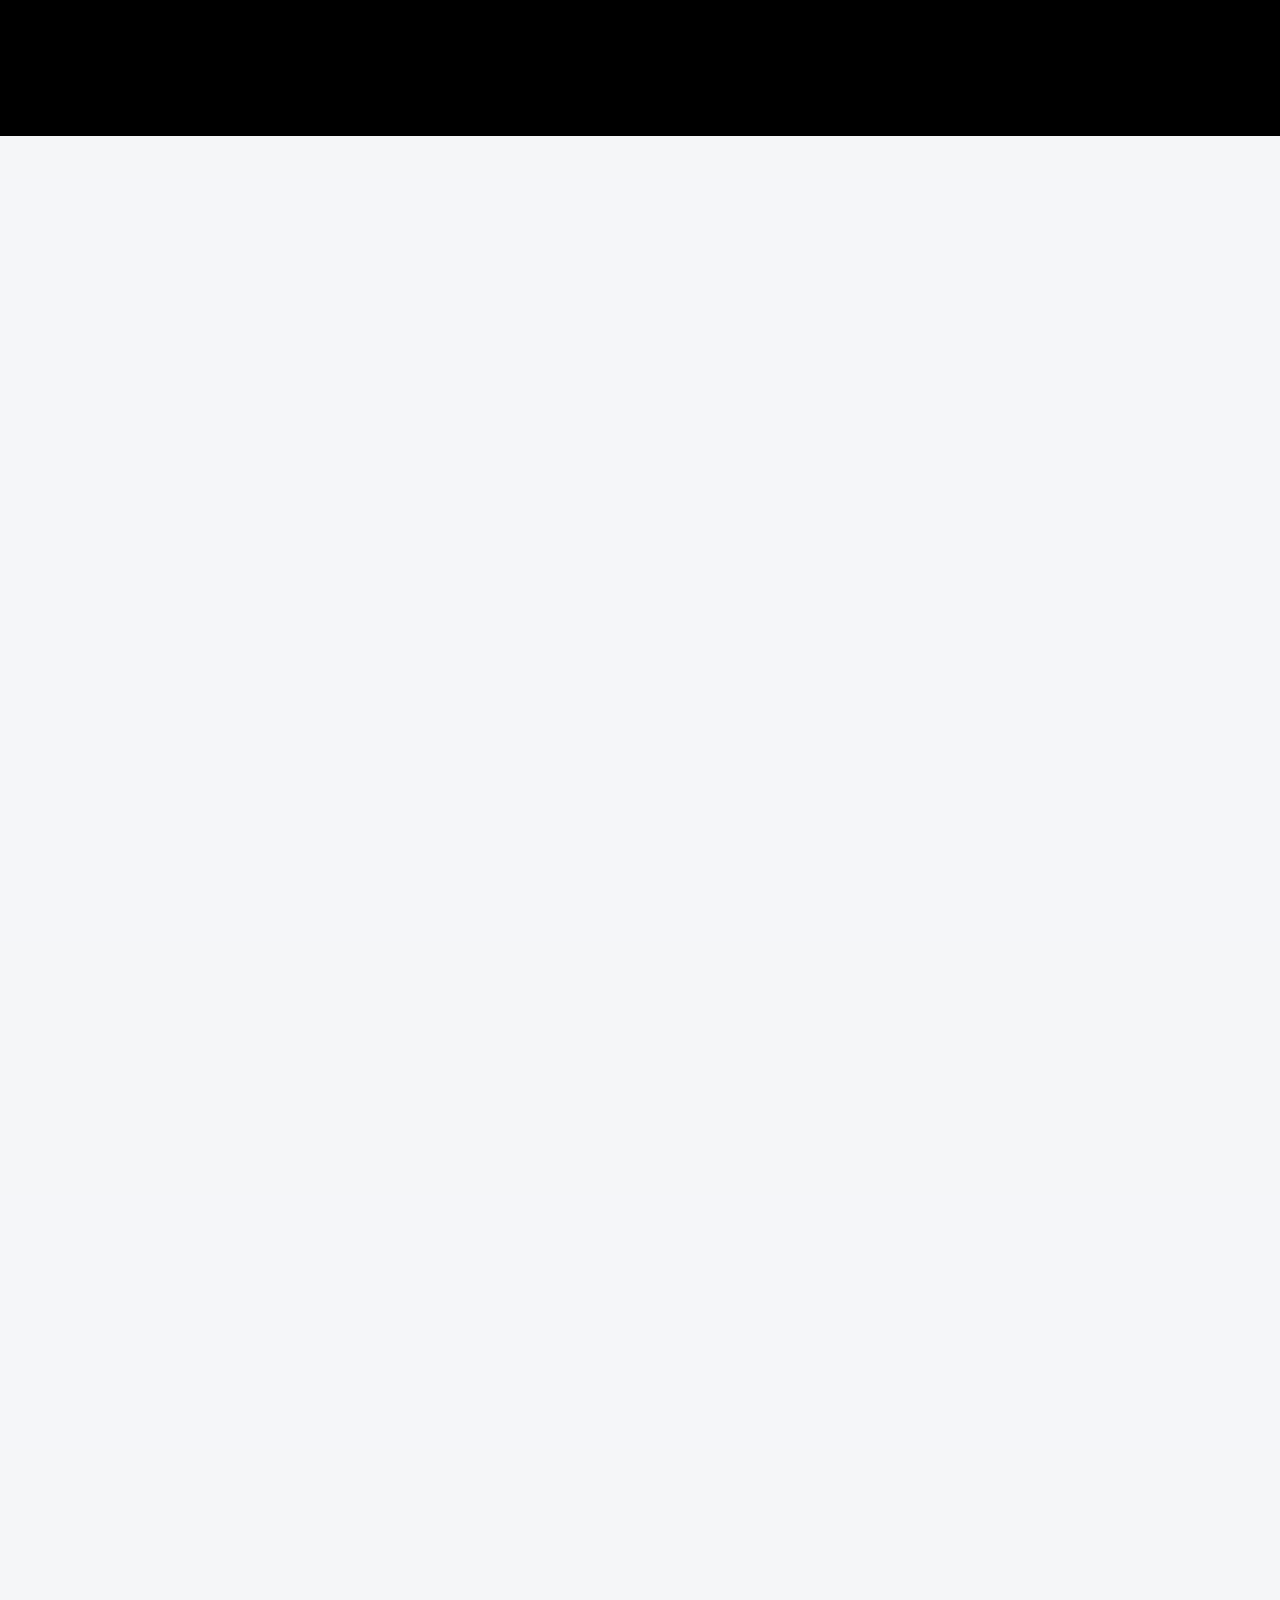
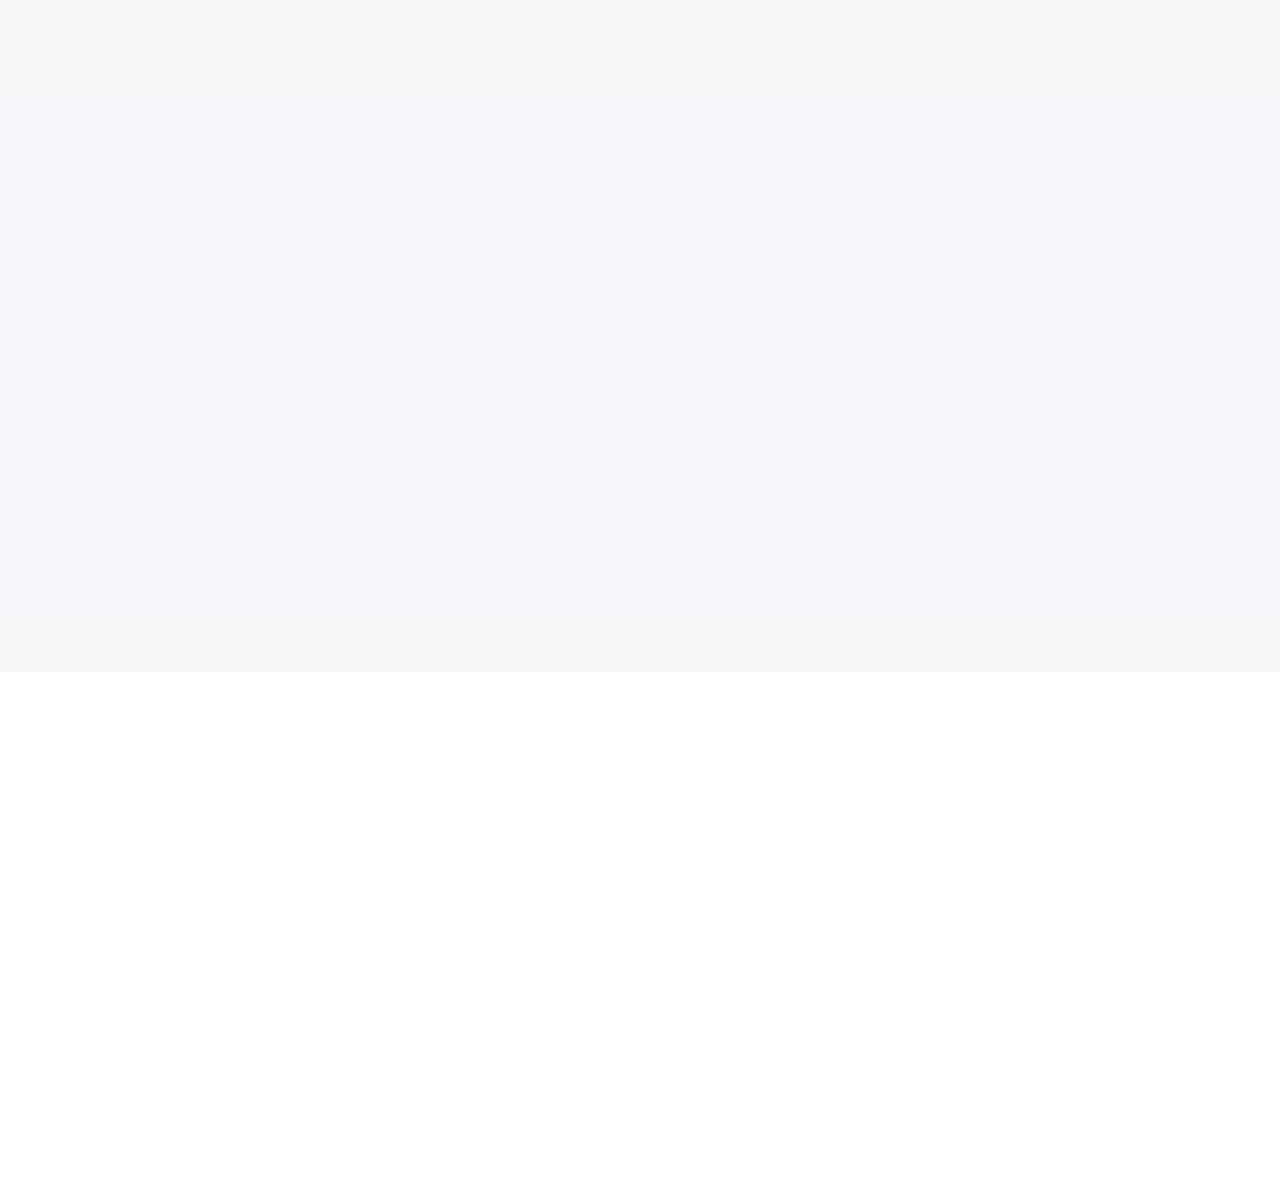
==== commit 9fe89e41: "text update" ====
--- a/index.html
+++ b/index.html
@@ -152,7 +152,7 @@
                     <p>Передано <strong>100</strong> дронів типу 8дюймів</p>
                     <p>Передано <strong>50</strong> дронів типу 10дюймів</p>
 
-                    <h3>Виробнича потужність: <strong>1000</strong> дронів на місяць </h3>
+                    <h3>Можливості фонду передавати більше <strong>1000</strong> дронів на місяць </h3>
                 </div>
                 <div class="col-xl-3 cta-btn-container text-center">
                     <a class="cta-btn align-middle" href="#">Долучитися</a>
@@ -168,7 +168,7 @@
 
         <!-- Section Title -->
         <div class="container section-title" data-aos="fade-up">
-            <h2>Продукти</h2>
+            <h2>Продукти виробників з якими співпрацює фонд</h2>
             <h3>Дрони камікадзе</h3>
         </div><!-- End Section Title -->
 
@@ -220,8 +220,8 @@
 
         <!-- Section Title -->
         <div class="container section-title" data-aos="fade-up">
-            <h2>Додаткові опції</h2>
-            <p>Гнучка доукомплектація продуктів </p>
+            <h2>В що інвестує фонд</h2>
+            <p>Гнучка доукомплектація продуктів останніми розробками</p>
         </div><!-- End Section Title -->
 
         <div class="container">
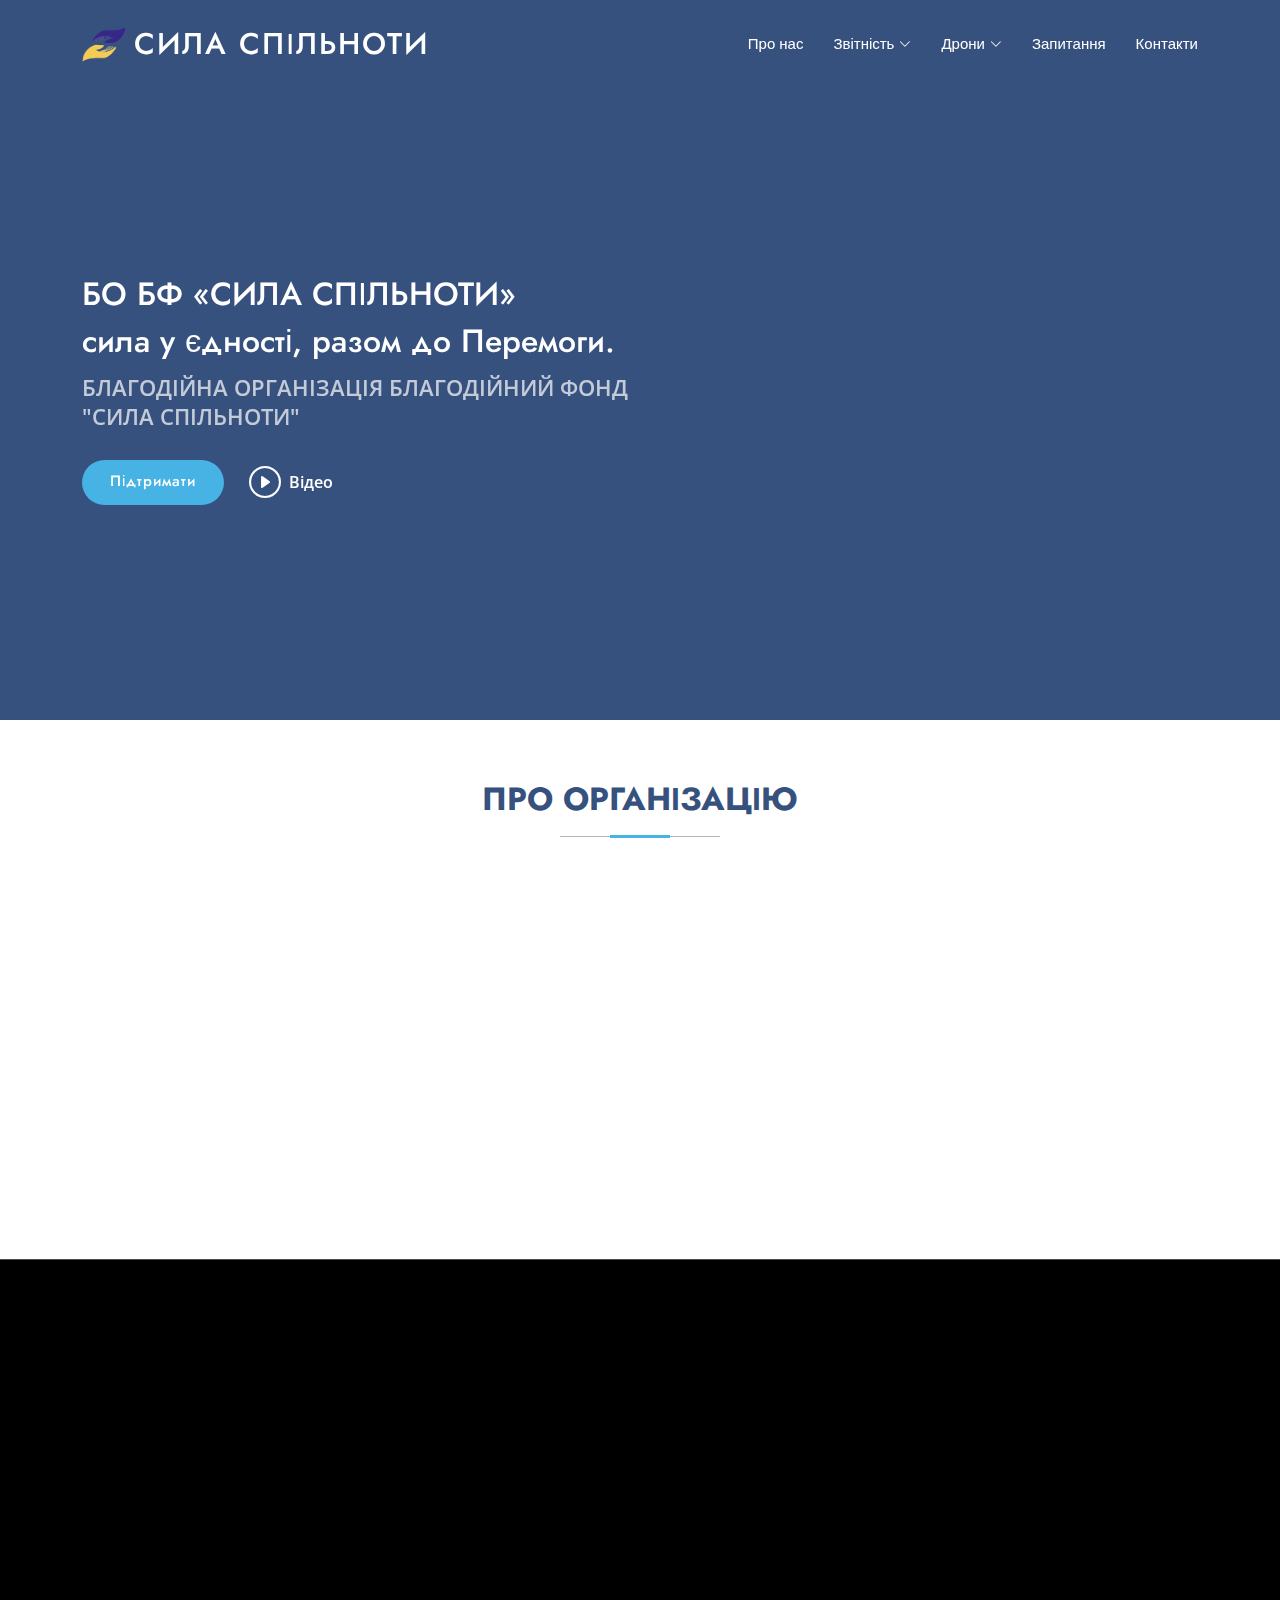
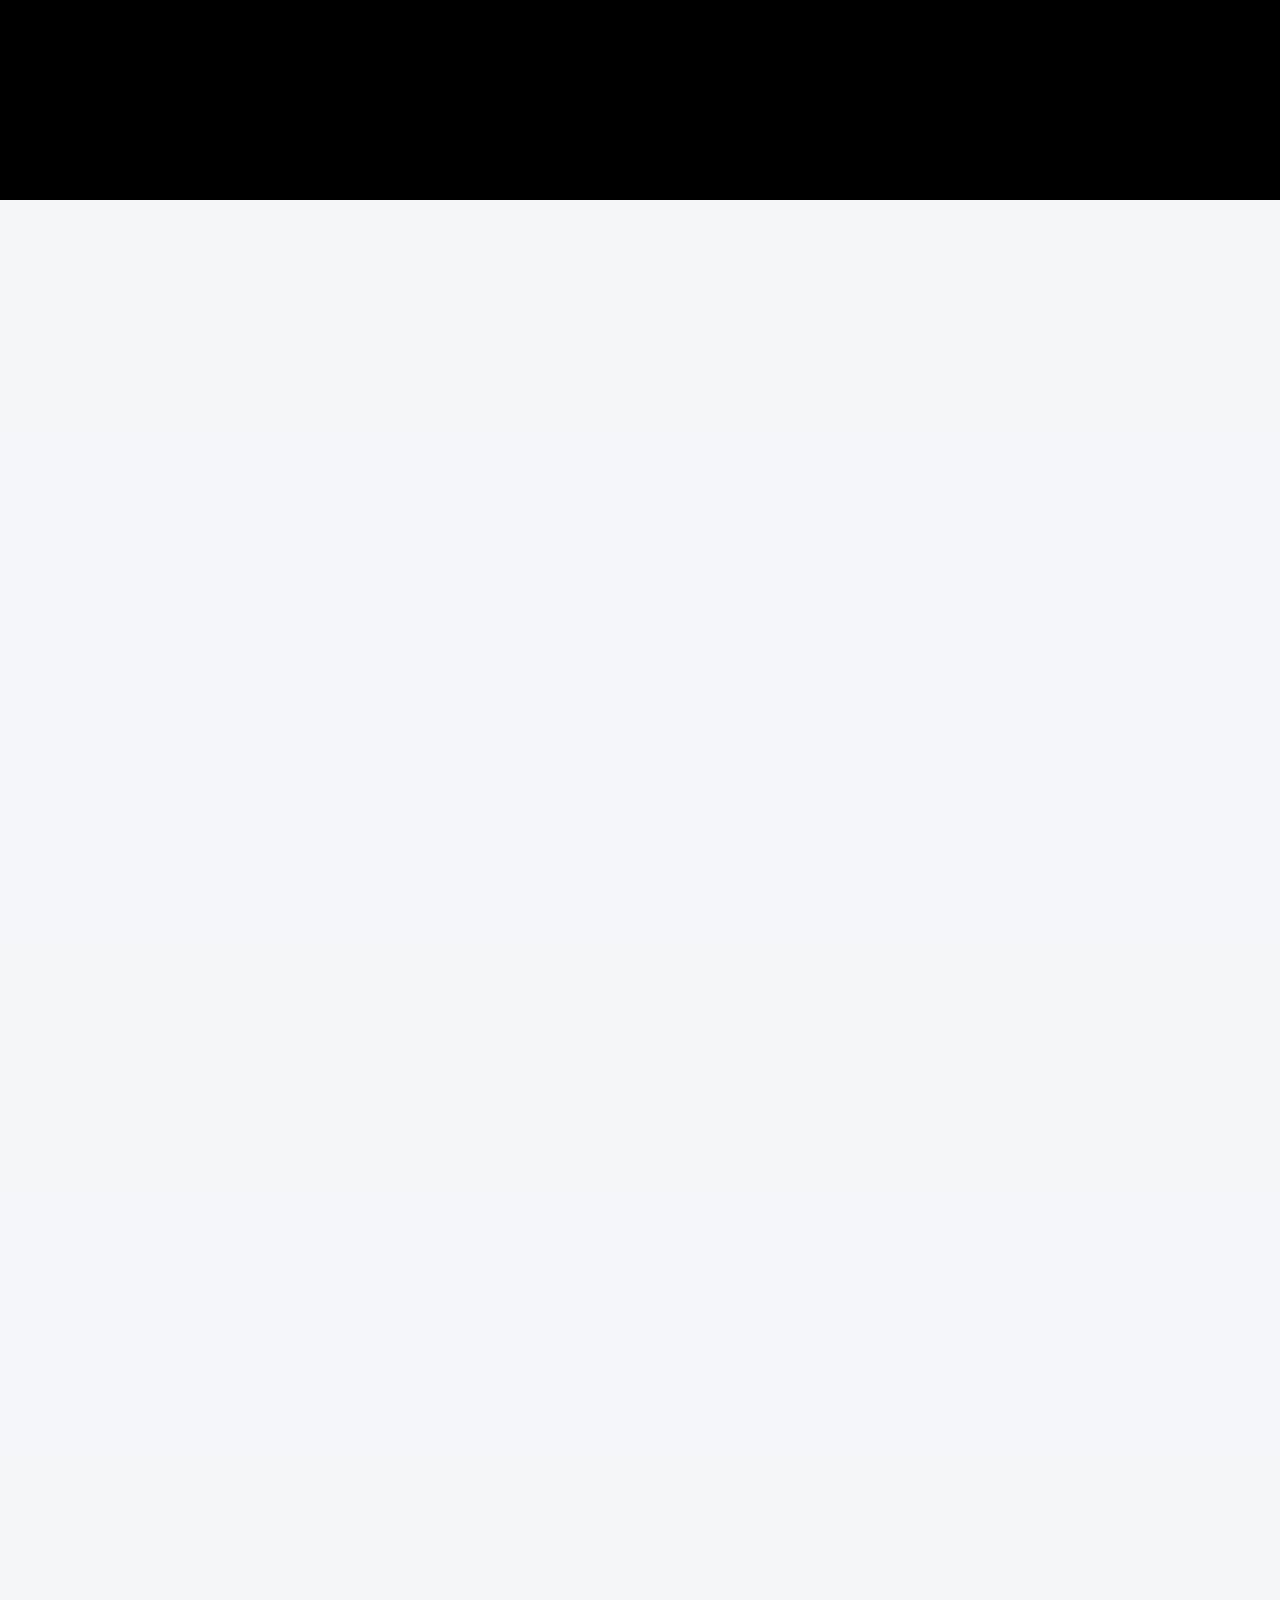
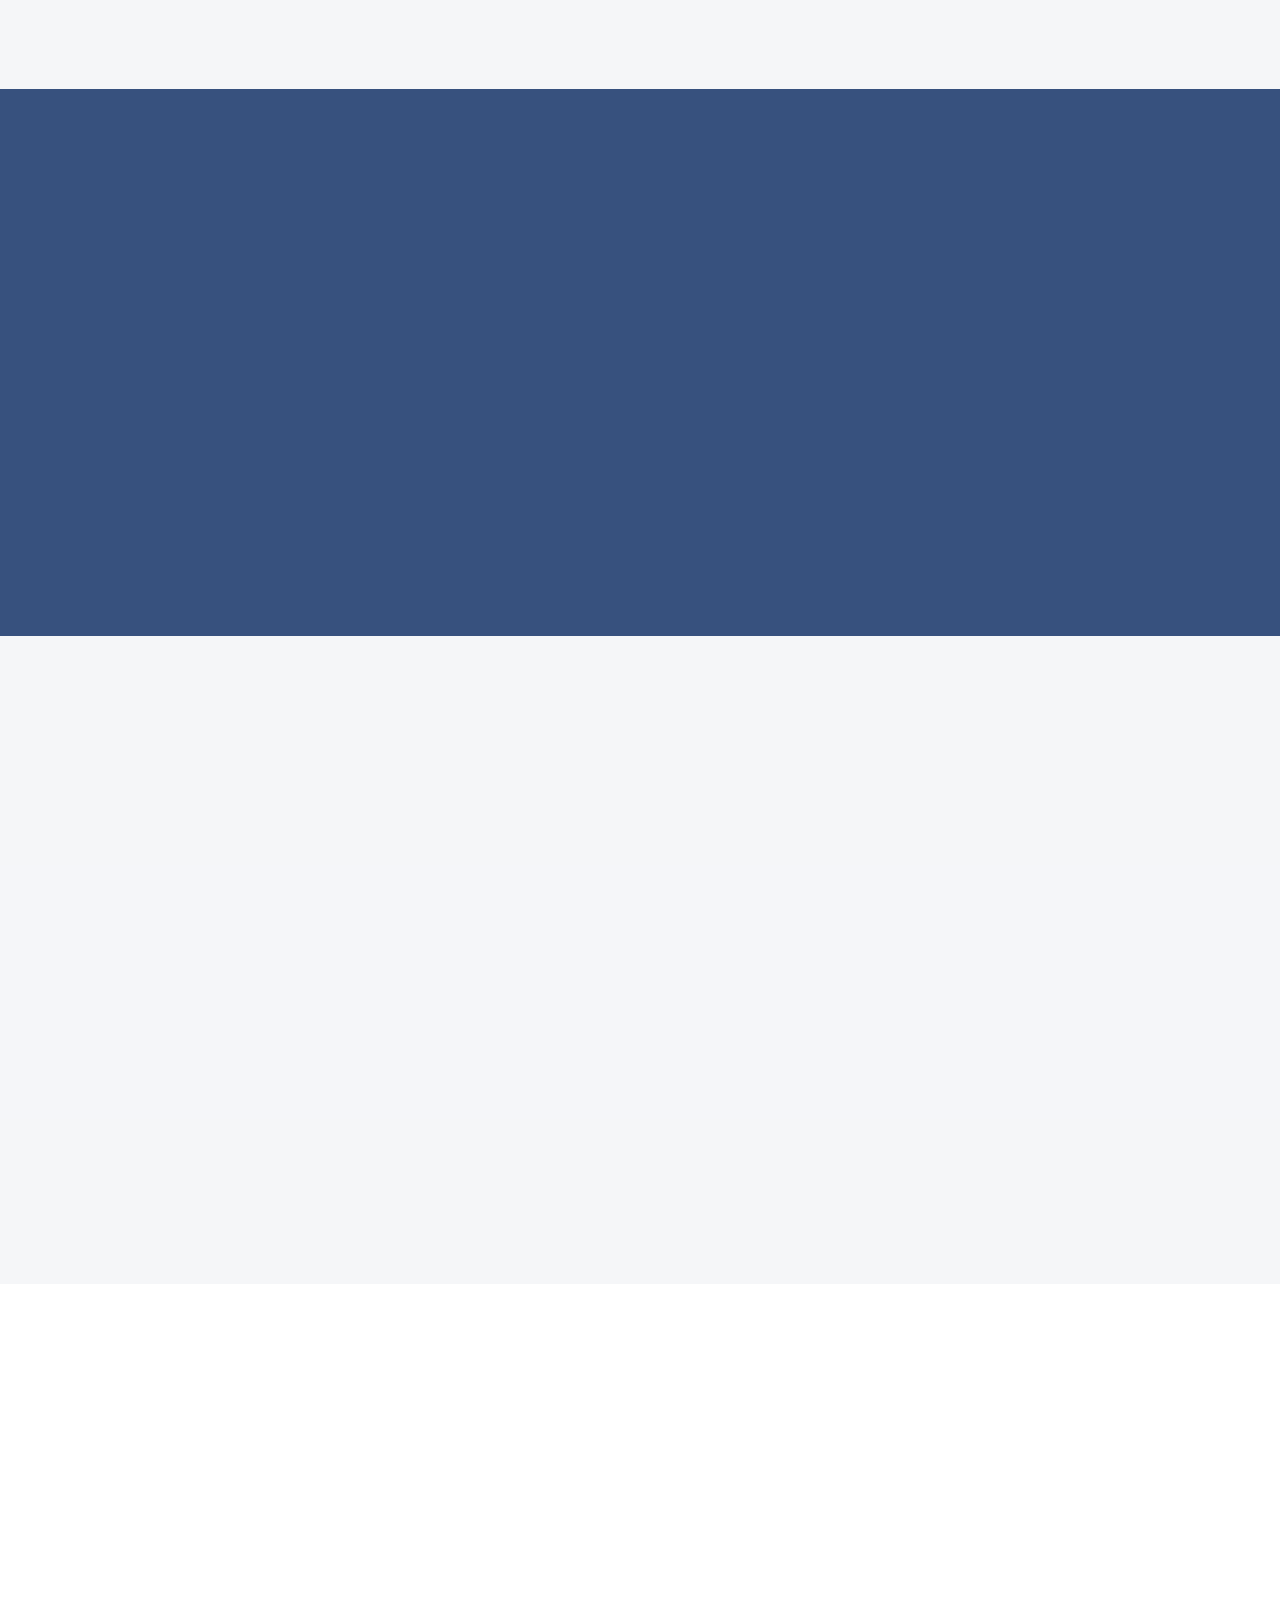
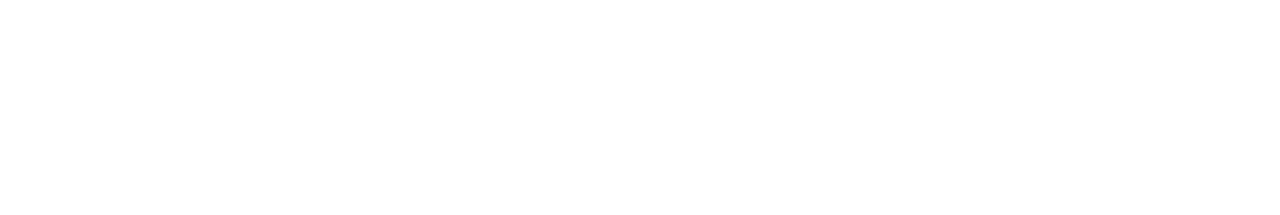
==== commit b20e0d21: "donate" ====
--- a/index.html
+++ b/index.html
@@ -79,7 +79,7 @@
                     <h2> сила у єдності, разом до Перемоги.</h2>
                     <p>БЛАГОДІЙНА ОРГАНІЗАЦІЯ БЛАГОДІЙНИЙ ФОНД "СИЛА СПІЛЬНОТИ"</p>
                     <div class="d-flex">
-                        <a href="#" class="btn-get-started">Підтримати</a>
+                        <a href="/kamika/#donate" class="btn-get-started">Підтримати</a>
                         <a href="https://www.youtube.com/watch?v=LXb3EKWsInQ"
                             class="glightbox btn-watch-video d-flex align-items-center"><i
                                 class="bi bi-play-circle"></i><span>Відео</span></a>
@@ -155,7 +155,7 @@
                     <h3>Можливості фонду передавати більше <strong>1000</strong> дронів на місяць </h3>
                 </div>
                 <div class="col-xl-3 cta-btn-container text-center">
-                    <a class="cta-btn align-middle" href="#">Долучитися</a>
+                    <a class="cta-btn align-middle" href="/kamika/#donate">Долучитися</a>
                 </div>
             </div>
 
@@ -276,6 +276,20 @@
 
     </section><!-- /Services Section -->
 
+
+    <section id="donate" class="call-to-action blankbg section"> <!--donate section -->
+        <div class="container">
+            <div class="row" data-aos="zoom-in" data-aos-delay="100">
+                <h3>Підтримайте фонд благодійним внеском. Кошти підуть на виробництво продуктів,
+                    на які наразі є запит, та які будуть відправлені напряму в підрозділи. </h3>
+                <p>Банківський переказ по україні</p>
+                <p>Одержувач: <strong>БФ БО СИЛА СПІЛЬНОТИ</strong></p>
+                <p>ЄДРПОУ: <strong>4509823</strong></p>
+                <p>Призначення платежу: Благодійний внесок</p>
+                <p>Рахунок: <strong>UA02305299000002623341501673</strong></p>
+            </div>
+        </div>
+    </section> <!-- End donate Section -->
 
     <!-- Faq 2 Section -->
     <section id="faq-2" class="faq-2 section">
--- a/assets/css/main.css
+++ b/assets/css/main.css
@@ -1245,6 +1245,9 @@
   clip-path: inset(0);
 }
 
+.call-to-action.blankbg {
+  --background-color: var(--heading-color);
+}
 .call-to-action img {
   position: fixed;
   top: 0;
@@ -1273,6 +1276,7 @@
   color: var(--default-color);
   font-size: 28px;
   font-weight: 700;
+  margin-bottom: 40px;
 }
 
 .call-to-action p {
